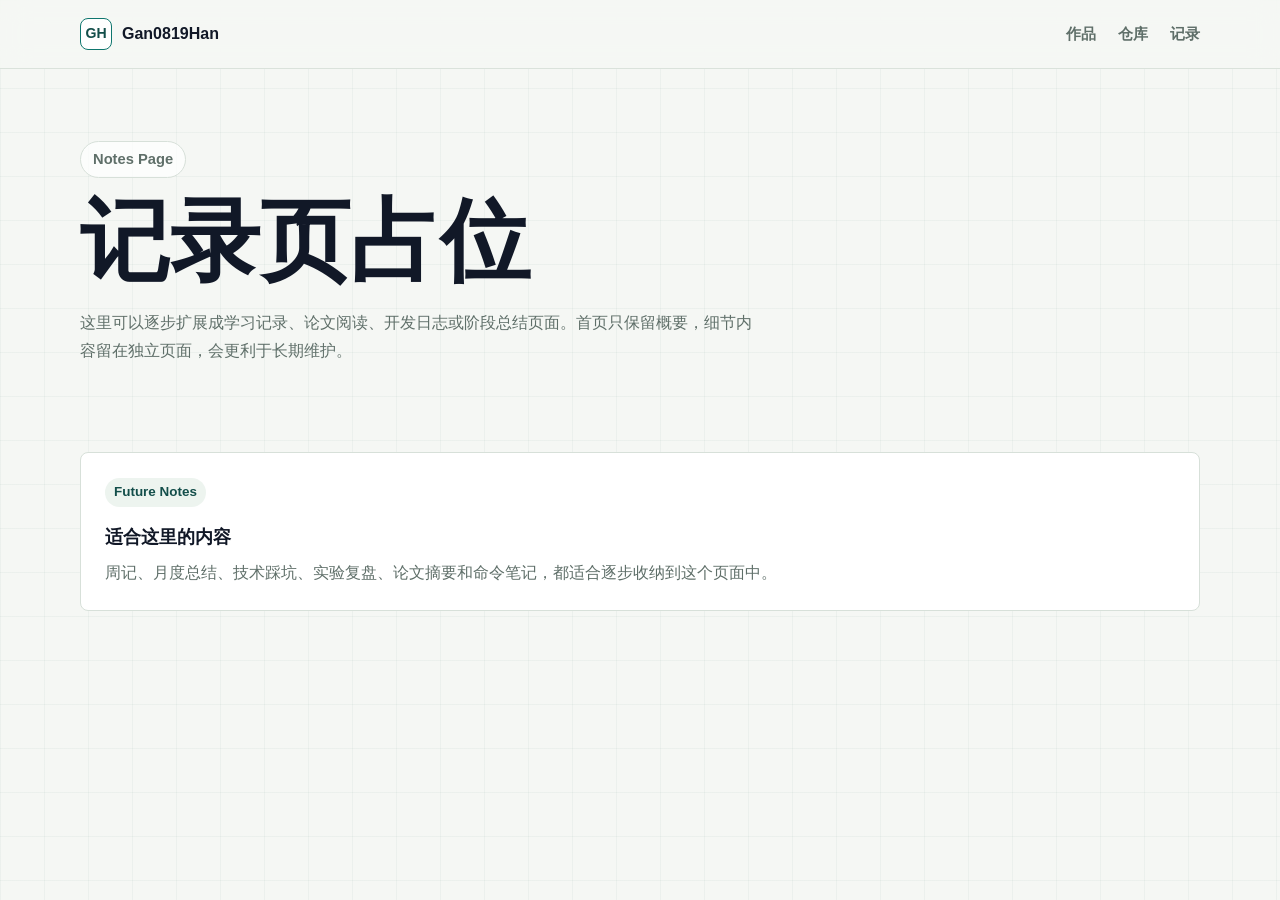
==== pages/notes.html @ f7a833a1 "Restructure homepage into static site layout" ====
<!doctype html>
<html lang="zh-CN">
<head>
  <meta charset="utf-8">
  <meta name="viewport" content="width=device-width, initial-scale=1">
  <title>记录页 | Gan0819Han</title>
  <meta name="description" content="Gan0819Han 记录页占位，用于后续扩展学习笔记与阶段更新。">
  <link rel="stylesheet" href="../assets/css/main.css">
</head>
<body class="page-shell">
  <header class="site-header">
    <nav class="nav wrap" aria-label="主导航">
      <a class="brand" href="../index.html">
        <span class="brand-mark">GH</span>
        <span>Gan0819Han</span>
      </a>
      <div class="nav-links">
        <a href="../index.html#work">作品</a>
        <a href="../index.html#repos">仓库</a>
        <a href="../index.html#notes">记录</a>
      </div>
    </nav>
  </header>

  <main class="wrap">
    <section class="page-hero">
      <p class="eyebrow">Notes Page</p>
      <h1>记录页占位</h1>
      <p>这里可以逐步扩展成学习记录、论文阅读、开发日志或阶段总结页面。首页只保留概要，细节内容留在独立页面，会更利于长期维护。</p>
    </section>

    <section class="section">
      <div class="placeholder-card card">
        <span class="card-label">Future Notes</span>
        <h3>适合这里的内容</h3>
        <p>周记、月度总结、技术踩坑、实验复盘、论文摘要和命令笔记，都适合逐步收纳到这个页面中。</p>
      </div>
    </section>
  </main>
</body>
</html>
---- assets/css/main.css ----
:root {
  color-scheme: light;
  --bg: #f5f7f4;
  --surface: #ffffff;
  --surface-soft: #edf4ef;
  --text: #1f2a2e;
  --muted: #5f6f69;
  --line: #d7e0d9;
  --accent: #0f766e;
  --accent-strong: #134e4a;
  --ink: #111827;
  --rust: #a44f2b;
  --gold: #b7791f;
  --shadow: 0 24px 70px rgba(23, 45, 38, 0.12);
}

* {
  box-sizing: border-box;
}

html {
  scroll-behavior: smooth;
}

body {
  margin: 0;
  color: var(--text);
  background:
    linear-gradient(90deg, rgba(19, 78, 74, 0.04) 1px, transparent 1px),
    linear-gradient(180deg, rgba(19, 78, 74, 0.04) 1px, transparent 1px),
    var(--bg);
  background-size: 44px 44px;
  font-family: "Trebuchet MS", "Microsoft YaHei", "PingFang SC", sans-serif;
  line-height: 1.7;
}

a {
  color: inherit;
  text-decoration: none;
}

a:hover {
  color: var(--accent-strong);
}

.wrap {
  width: min(1120px, calc(100% - 36px));
  margin: 0 auto;
}

.site-header {
  position: sticky;
  top: 0;
  z-index: 10;
  border-bottom: 1px solid rgba(215, 224, 217, 0.9);
  background: rgba(245, 247, 244, 0.88);
  backdrop-filter: blur(14px);
}

.nav {
  min-height: 68px;
  display: flex;
  align-items: center;
  justify-content: space-between;
  gap: 24px;
}

.brand {
  display: inline-flex;
  align-items: center;
  gap: 10px;
  font-weight: 800;
  color: var(--ink);
}

.brand-mark {
  width: 32px;
  height: 32px;
  border: 1px solid var(--accent);
  border-radius: 8px;
  display: inline-grid;
  place-items: center;
  background: var(--surface);
  color: var(--accent-strong);
  font-size: 0.88rem;
}

.nav-links {
  display: flex;
  align-items: center;
  gap: 22px;
  color: var(--muted);
  font-size: 0.95rem;
  font-weight: 650;
}

.hero {
  padding: 82px 0 64px;
  display: grid;
  grid-template-columns: minmax(0, 1.15fr) minmax(320px, 0.85fr);
  gap: 48px;
  align-items: center;
}

.eyebrow {
  width: fit-content;
  margin: 0 0 18px;
  padding: 5px 12px;
  border: 1px solid var(--line);
  border-radius: 999px;
  background: rgba(255, 255, 255, 0.72);
  color: var(--accent-strong);
  font-size: 0.92rem;
  font-weight: 800;
}

h1,
h2,
h3,
p {
  margin-top: 0;
}

h1 {
  margin-bottom: 22px;
  max-width: 760px;
  color: var(--ink);
  font-size: clamp(2.65rem, 7vw, 5.6rem);
  line-height: 1.02;
  letter-spacing: 0;
}

.lead {
  margin-bottom: 30px;
  max-width: 670px;
  color: var(--muted);
  font-size: 1.12rem;
}

.actions {
  display: flex;
  flex-wrap: wrap;
  gap: 12px;
  margin-bottom: 34px;
}

.button {
  min-height: 46px;
  padding: 0 18px;
  border: 1px solid var(--accent);
  border-radius: 8px;
  display: inline-flex;
  align-items: center;
  justify-content: center;
  gap: 8px;
  background: var(--accent);
  color: #ffffff;
  font-weight: 800;
}

.button:hover {
  color: #ffffff;
  background: var(--accent-strong);
  border-color: var(--accent-strong);
}

.button.secondary {
  background: var(--surface);
  color: var(--accent-strong);
}

.button.secondary:hover {
  color: var(--accent-strong);
  background: var(--surface-soft);
}

.quick-facts {
  display: grid;
  grid-template-columns: repeat(3, minmax(0, 1fr));
  gap: 12px;
  max-width: 700px;
}

.fact,
.profile-card,
.card,
.skill-panel,
.repo-row,
.timeline-item,
.structure-panel {
  border: 1px solid var(--line);
  border-radius: 8px;
  background: var(--surface);
}

.fact {
  padding: 14px;
  background: rgba(255, 255, 255, 0.75);
}

.fact strong {
  display: block;
  color: var(--ink);
  font-size: 1rem;
  line-height: 1.25;
}

.fact span {
  display: block;
  margin-top: 4px;
  color: var(--muted);
  font-size: 0.9rem;
}

.profile-card {
  padding: 26px;
  background: rgba(255, 255, 255, 0.86);
  box-shadow: var(--shadow);
}

.avatar-row {
  display: flex;
  align-items: center;
  gap: 16px;
  margin-bottom: 24px;
}

.avatar {
  width: 92px;
  height: 92px;
  border: 4px solid var(--surface-soft);
  border-radius: 50%;
  display: block;
  object-fit: cover;
  background: var(--surface-soft);
}

.profile-card h2 {
  margin-bottom: 4px;
  color: var(--ink);
  font-size: 1.35rem;
  line-height: 1.25;
  letter-spacing: 0;
}

.profile-card p {
  margin-bottom: 0;
  color: var(--muted);
}

.status-list {
  display: grid;
  gap: 12px;
  padding: 0;
  margin: 0 0 24px;
  list-style: none;
}

.status-list li {
  border-left: 3px solid var(--accent);
  padding-left: 12px;
  color: var(--muted);
}

.status-list strong {
  display: block;
  color: var(--text);
}

.profile-links,
.structure-links {
  display: grid;
  grid-template-columns: 1fr 1fr;
  gap: 10px;
}

.profile-link {
  border: 1px solid var(--line);
  border-radius: 8px;
  padding: 10px 12px;
  background: var(--surface);
  color: var(--accent-strong);
  font-weight: 750;
  text-align: center;
}

.section {
  padding: 40px 0;
}

.section-head {
  display: flex;
  align-items: flex-end;
  justify-content: space-between;
  gap: 20px;
  margin-bottom: 22px;
}

.section-title {
  margin-bottom: 0;
  color: var(--ink);
  font-size: clamp(1.6rem, 3vw, 2.25rem);
  line-height: 1.18;
  letter-spacing: 0;
}

.section-note {
  max-width: 430px;
  margin-bottom: 0;
  color: var(--muted);
}

.grid-3 {
  display: grid;
  grid-template-columns: repeat(3, minmax(0, 1fr));
  gap: 16px;
}

.card {
  padding: 22px;
  min-height: 100%;
}

.card-label {
  display: inline-flex;
  margin-bottom: 18px;
  padding: 3px 9px;
  border-radius: 999px;
  background: var(--surface-soft);
  color: var(--accent-strong);
  font-size: 0.84rem;
  font-weight: 800;
}

.card h3 {
  margin-bottom: 10px;
  color: var(--ink);
  font-size: 1.15rem;
  line-height: 1.3;
}

.card p {
  margin-bottom: 0;
  color: var(--muted);
}

.project-meta,
.tags {
  display: flex;
  flex-wrap: wrap;
}

.project-meta {
  gap: 8px;
  margin: 14px 0 18px;
}

.meta-pill,
.tag {
  border: 1px solid var(--line);
  border-radius: 999px;
  background: #fbfcfb;
  font-weight: 700;
}

.meta-pill {
  padding: 4px 10px;
  color: var(--accent-strong);
  font-size: 0.82rem;
}

.text-link {
  display: inline-flex;
  margin-top: 16px;
  color: var(--accent-strong);
  font-weight: 800;
}

.card.accent-rust {
  border-top: 4px solid var(--rust);
}

.card.accent-gold {
  border-top: 4px solid var(--gold);
}

.card.accent-teal {
  border-top: 4px solid var(--accent);
}

.skill-panel,
.structure-panel {
  display: grid;
  grid-template-columns: 0.9fr 1.1fr;
  gap: 18px;
  padding: 28px;
}

.skill-panel p,
.structure-panel p {
  margin-bottom: 0;
  color: var(--muted);
}

.tags {
  gap: 10px;
  align-content: start;
}

.tag {
  padding: 7px 12px;
  color: var(--text);
  font-size: 0.92rem;
}

.timeline,
.repo-list {
  display: grid;
  gap: 14px;
}

.timeline-item {
  padding: 18px 20px;
  display: grid;
  grid-template-columns: 138px 1fr;
  gap: 18px;
}

.timeline-item time {
  color: var(--accent-strong);
  font-weight: 850;
}

.timeline-item h3,
.repo-row h3 {
  margin-bottom: 6px;
  color: var(--ink);
  font-size: 1.05rem;
}

.timeline-item p,
.repo-row p,
.repo-side,
.repo-time {
  margin-bottom: 0;
  color: var(--muted);
}

.repo-row {
  padding: 18px 20px;
  display: grid;
  grid-template-columns: minmax(0, 1.2fr) minmax(180px, 0.6fr) minmax(130px, 0.45fr);
  gap: 18px;
  align-items: start;
}

.repo-side {
  font-weight: 700;
}

.repo-time {
  text-align: right;
  font-weight: 700;
  color: var(--accent-strong);
}

.contact {
  margin: 40px auto 72px;
  border: 1px solid var(--line);
  border-radius: 8px;
  padding: 30px;
  display: grid;
  grid-template-columns: 1fr auto;
  gap: 24px;
  align-items: center;
  background: var(--ink);
  color: #ffffff;
}

.contact h2 {
  margin-bottom: 8px;
  font-size: clamp(1.45rem, 3vw, 2rem);
  line-height: 1.2;
  letter-spacing: 0;
}

.contact p {
  margin-bottom: 0;
  color: #c9d5d2;
}

.contact .button.secondary {
  border-color: rgba(255, 255, 255, 0.42);
  background: transparent;
  color: #ffffff;
}

.contact .button.secondary:hover {
  border-color: #ffffff;
  background: rgba(255, 255, 255, 0.1);
  color: #ffffff;
}

.site-footer {
  border-top: 1px solid var(--line);
  padding: 24px 0;
  color: var(--muted);
  text-align: center;
  font-size: 0.92rem;
}

.page-shell {
  min-height: 100vh;
}

.page-hero {
  padding: 72px 0 32px;
}

.page-hero p {
  max-width: 680px;
  color: var(--muted);
}

.placeholder-card {
  padding: 24px;
}

@media (max-width: 860px) {
  .hero,
  .skill-panel,
  .structure-panel,
  .contact {
    grid-template-columns: 1fr;
  }

  .quick-facts,
  .grid-3,
  .profile-links,
  .structure-links {
    grid-template-columns: 1fr;
  }

  .section-head {
    align-items: flex-start;
    flex-direction: column;
  }

  .timeline-item,
  .repo-row {
    grid-template-columns: 1fr;
    gap: 8px;
  }

  .repo-time {
    text-align: left;
  }
}

@media (max-width: 620px) {
  .wrap {
    width: min(100% - 28px, 1120px);
  }

  .nav {
    align-items: flex-start;
    flex-direction: column;
    padding: 14px 0;
  }

  .nav-links {
    width: 100%;
    justify-content: space-between;
    gap: 10px;
  }

  .hero {
    padding: 48px 0 36px;
  }

  .profile-card,
  .skill-panel,
  .structure-panel,
  .contact {
    padding: 22px;
  }
}
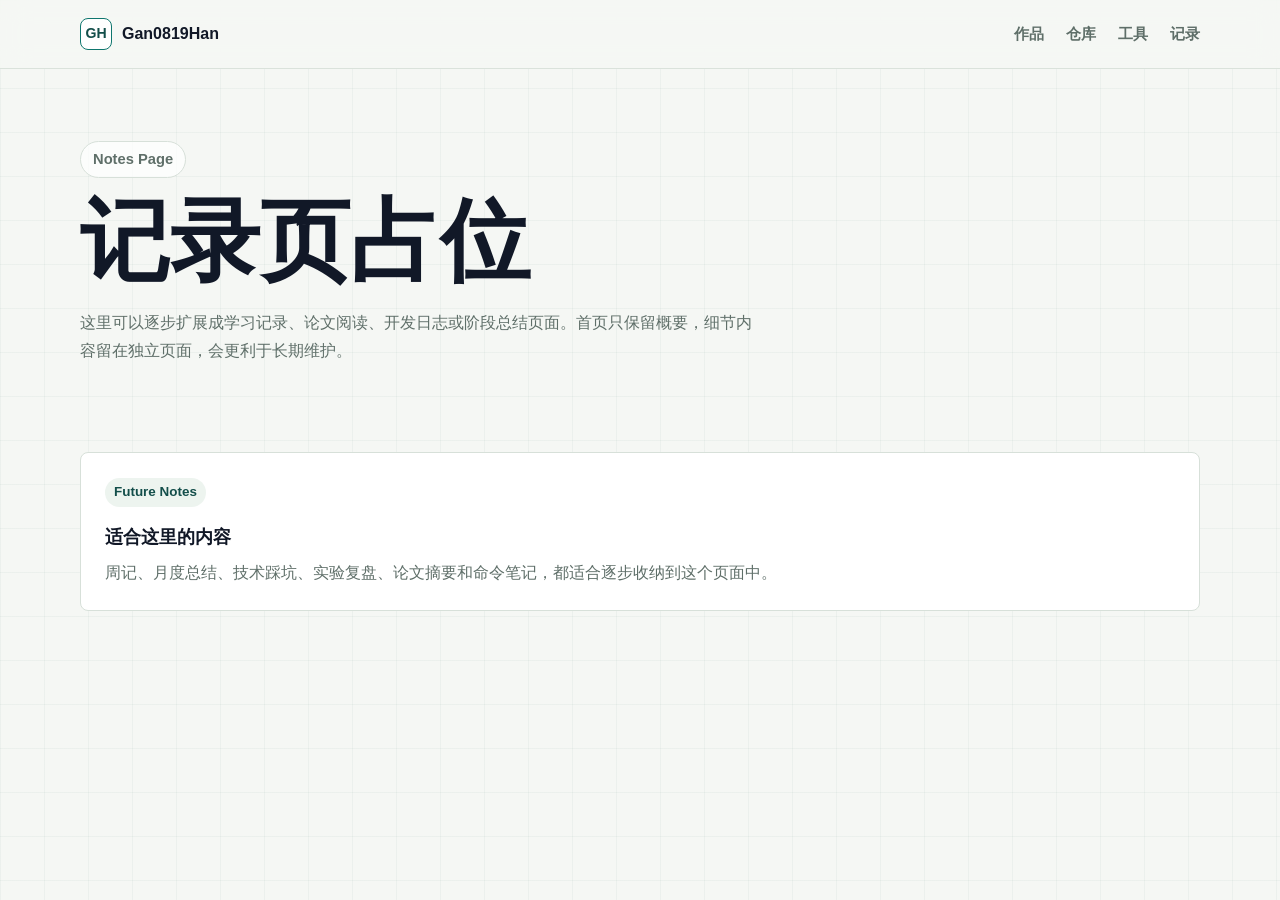
==== commit efad4360: "Add BYOK study tools page" ====
--- a/pages/notes.html
+++ b/pages/notes.html
@@ -17,6 +17,7 @@
       <div class="nav-links">
         <a href="../index.html#work">作品</a>
         <a href="../index.html#repos">仓库</a>
+        <a href="tools.html">工具</a>
         <a href="../index.html#notes">记录</a>
       </div>
     </nav>
--- a/assets/css/main.css
+++ b/assets/css/main.css
@@ -267,10 +267,14 @@
   color: var(--text);
 }
 
+.stacked-text {
+  display: block;
+}
+
 .profile-links,
 .structure-links {
   display: grid;
-  grid-template-columns: 1fr 1fr;
+  grid-template-columns: repeat(auto-fit, minmax(180px, 1fr));
   gap: 10px;
 }
 
@@ -477,6 +481,11 @@
   color: #ffffff;
 }
 
+.contact-copy {
+  display: grid;
+  gap: 8px;
+}
+
 .contact h2 {
   margin-bottom: 8px;
   font-size: clamp(1.45rem, 3vw, 2rem);
@@ -489,6 +498,43 @@
   color: #c9d5d2;
 }
 
+.contact-grid {
+  display: grid;
+  grid-template-columns: repeat(3, minmax(0, 1fr));
+  gap: 12px;
+}
+
+.contact-card {
+  border: 1px solid rgba(255, 255, 255, 0.12);
+  border-radius: 8px;
+  padding: 16px;
+  background: rgba(255, 255, 255, 0.05);
+  display: grid;
+  gap: 6px;
+}
+
+.contact-card strong,
+.contact-card a {
+  color: #ffffff;
+}
+
+.contact-card a:hover {
+  color: #d7f6f0;
+}
+
+.contact-label {
+  color: #9ec7c0;
+  font-size: 0.82rem;
+  font-weight: 800;
+  text-transform: uppercase;
+  letter-spacing: 0.04em;
+}
+
+.contact-card p {
+  color: #c9d5d2;
+  font-size: 0.92rem;
+}
+
 .contact .button.secondary {
   border-color: rgba(255, 255, 255, 0.42);
   background: transparent;
@@ -526,8 +572,497 @@
   padding: 24px;
 }
 
+.tools-main {
+  padding-bottom: 72px;
+}
+
+.tools-hero {
+  padding: 72px 0 36px;
+  display: grid;
+  grid-template-columns: minmax(0, 1.05fr) minmax(320px, 0.95fr);
+  gap: 28px;
+  align-items: stretch;
+}
+
+.tools-lead {
+  max-width: 720px;
+}
+
+.hero-badges,
+.helper-list,
+.safety-list,
+.tool-actions,
+.provider-pills {
+  display: flex;
+  flex-wrap: wrap;
+}
+
+.hero-badges,
+.provider-pills {
+  gap: 10px;
+}
+
+.helper-list {
+  gap: 8px;
+  margin-top: 22px;
+}
+
+.helper-chip {
+  border: 1px solid var(--line);
+  border-radius: 999px;
+  padding: 7px 12px;
+  background: rgba(255, 255, 255, 0.82);
+  color: var(--accent-strong);
+  font-size: 0.88rem;
+  font-weight: 700;
+}
+
+.tools-visual {
+  border: 1px solid var(--line);
+  border-radius: 8px;
+  background:
+    radial-gradient(circle at top right, rgba(15, 118, 110, 0.18), transparent 32%),
+    linear-gradient(180deg, rgba(255, 255, 255, 0.98), rgba(237, 244, 239, 0.9));
+  box-shadow: var(--shadow);
+  padding: 22px;
+  display: grid;
+  gap: 18px;
+}
+
+.mock-shell {
+  border: 1px solid rgba(19, 78, 74, 0.12);
+  border-radius: 8px;
+  background: rgba(255, 255, 255, 0.95);
+  overflow: hidden;
+}
+
+.mock-header {
+  padding: 12px 14px;
+  border-bottom: 1px solid rgba(19, 78, 74, 0.1);
+  display: flex;
+  justify-content: space-between;
+  gap: 10px;
+  font-size: 0.86rem;
+  color: var(--muted);
+}
+
+.mock-header strong {
+  color: var(--ink);
+}
+
+.mock-body {
+  padding: 16px 14px;
+  display: grid;
+  gap: 14px;
+}
+
+.mock-row {
+  display: grid;
+  grid-template-columns: 1fr 1fr;
+  gap: 10px;
+}
+
+.mock-box {
+  border: 1px solid rgba(15, 118, 110, 0.14);
+  border-radius: 8px;
+  padding: 12px;
+  background: rgba(245, 247, 244, 0.78);
+}
+
+.mock-label {
+  display: block;
+  margin-bottom: 6px;
+  color: var(--muted);
+  font-size: 0.8rem;
+  font-weight: 700;
+}
+
+.mock-matrix {
+  font-family: "Consolas", "Courier New", monospace;
+  white-space: pre;
+  color: var(--ink);
+  font-size: 0.9rem;
+  line-height: 1.5;
+}
+
+.mock-formula {
+  color: var(--ink);
+  font-size: 1.1rem;
+  font-weight: 700;
+}
+
+.mock-caption {
+  color: var(--muted);
+  font-size: 0.88rem;
+}
+
+.provider-grid,
+.safety-grid,
+.tool-grid {
+  display: grid;
+  gap: 16px;
+}
+
+.provider-grid {
+  grid-template-columns: repeat(4, minmax(0, 1fr));
+}
+
+.safety-grid {
+  grid-template-columns: repeat(3, minmax(0, 1fr));
+}
+
+.tool-grid {
+  grid-template-columns: 320px minmax(0, 1fr);
+  align-items: start;
+}
+
+.provider-card,
+.safety-card,
+.tool-sidebar,
+.tool-workspace,
+.tool-panel,
+.result-panel,
+.preview-panel,
+.tool-intro-card {
+  border: 1px solid var(--line);
+  border-radius: 8px;
+  background: rgba(255, 255, 255, 0.92);
+}
+
+.provider-card,
+.safety-card,
+.tool-intro-card {
+  padding: 20px;
+}
+
+.provider-card h3,
+.safety-card h3,
+.tool-intro-card h3 {
+  margin-bottom: 8px;
+  font-size: 1.02rem;
+}
+
+.provider-card p,
+.safety-card p,
+.tool-intro-card p {
+  margin-bottom: 0;
+  color: var(--muted);
+}
+
+.provider-meta {
+  margin-top: 14px;
+  display: grid;
+  gap: 8px;
+  color: var(--muted);
+  font-size: 0.9rem;
+}
+
+.provider-meta code,
+.helper-code {
+  padding: 2px 6px;
+  border-radius: 6px;
+  background: rgba(19, 78, 74, 0.08);
+  color: var(--accent-strong);
+}
+
+.safety-list {
+  gap: 12px;
+  margin-top: 12px;
+}
+
+.safety-list span {
+  min-height: 40px;
+  padding: 10px 12px;
+  border-radius: 8px;
+  background: rgba(15, 118, 110, 0.08);
+  display: inline-flex;
+  align-items: center;
+  color: var(--accent-strong);
+  font-size: 0.9rem;
+  font-weight: 700;
+}
+
+.tool-sidebar {
+  padding: 24px;
+  position: sticky;
+  top: 92px;
+  display: grid;
+  gap: 18px;
+}
+
+.tool-sidebar h2,
+.tool-workspace h2 {
+  margin-bottom: 8px;
+}
+
+.tool-sidebar p,
+.tool-workspace p,
+.tool-panel p {
+  color: var(--muted);
+}
+
+.config-stack,
+.field-grid {
+  display: grid;
+  gap: 14px;
+}
+
+.field-grid.two-up {
+  grid-template-columns: 1fr 1fr;
+}
+
+.field-group {
+  display: grid;
+  gap: 8px;
+}
+
+.field-group label,
+.stack-label {
+  color: var(--ink);
+  font-size: 0.92rem;
+  font-weight: 700;
+}
+
+.field-group input,
+.field-group select,
+.field-group textarea {
+  width: 100%;
+  min-height: 46px;
+  border: 1px solid var(--line);
+  border-radius: 8px;
+  padding: 11px 14px;
+  background: #ffffff;
+  color: var(--text);
+  font: inherit;
+}
+
+.field-group textarea {
+  min-height: 132px;
+  resize: vertical;
+}
+
+.field-group input:focus,
+.field-group select:focus,
+.field-group textarea:focus {
+  outline: 2px solid rgba(15, 118, 110, 0.14);
+  border-color: var(--accent);
+}
+
+.inline-check {
+  display: inline-flex;
+  align-items: center;
+  gap: 10px;
+  color: var(--muted);
+  font-size: 0.92rem;
+}
+
+.inline-check input {
+  width: 16px;
+  height: 16px;
+  accent-color: var(--accent);
+}
+
+.helper-note {
+  color: var(--muted);
+  font-size: 0.9rem;
+}
+
+.tool-workspace {
+  padding: 24px;
+  display: grid;
+  gap: 22px;
+}
+
+.tool-switcher {
+  display: flex;
+  flex-wrap: wrap;
+  gap: 10px;
+}
+
+.tool-switcher button {
+  min-height: 42px;
+  padding: 0 14px;
+  border: 1px solid var(--line);
+  border-radius: 999px;
+  background: rgba(255, 255, 255, 0.82);
+  color: var(--muted);
+  font: inherit;
+  font-weight: 700;
+  cursor: pointer;
+}
+
+.tool-switcher button.is-active {
+  border-color: var(--accent);
+  background: rgba(15, 118, 110, 0.1);
+  color: var(--accent-strong);
+}
+
+.tool-panel {
+  display: none;
+  padding: 22px;
+}
+
+.tool-panel.is-active {
+  display: grid;
+  gap: 18px;
+}
+
+.panel-head {
+  display: flex;
+  flex-wrap: wrap;
+  justify-content: space-between;
+  gap: 12px;
+  align-items: flex-start;
+}
+
+.panel-head h3 {
+  margin-bottom: 6px;
+}
+
+.panel-hint {
+  color: var(--muted);
+  font-size: 0.92rem;
+}
+
+.tool-actions {
+  gap: 10px;
+}
+
+.ghost-button,
+.copy-button {
+  min-height: 42px;
+  padding: 0 14px;
+  border: 1px solid var(--line);
+  border-radius: 8px;
+  background: #ffffff;
+  color: var(--accent-strong);
+  font: inherit;
+  font-weight: 700;
+  cursor: pointer;
+}
+
+.copy-button {
+  min-width: 108px;
+}
+
+.tool-actions .button,
+.tool-actions .ghost-button,
+.tool-actions .copy-button {
+  min-height: 42px;
+}
+
+.matrix-layout,
+.latex-layout,
+.ocr-layout {
+  display: grid;
+  gap: 18px;
+}
+
+.matrix-layout {
+  grid-template-columns: minmax(0, 1fr) minmax(260px, 0.8fr);
+}
+
+.latex-layout,
+.ocr-layout {
+  grid-template-columns: minmax(0, 1.05fr) minmax(280px, 0.95fr);
+}
+
+.result-panel,
+.preview-panel {
+  min-height: 100%;
+  padding: 18px;
+  display: grid;
+  gap: 12px;
+}
+
+.result-panel pre,
+.result-panel code,
+.result-empty,
+.provider-status {
+  border-radius: 8px;
+  background: rgba(15, 118, 110, 0.06);
+}
+
+.result-panel pre {
+  margin: 0;
+  padding: 14px;
+  color: var(--ink);
+  overflow: auto;
+  white-space: pre-wrap;
+  word-break: break-word;
+}
+
+.result-empty,
+.provider-status {
+  padding: 12px 14px;
+  color: var(--muted);
+}
+
+.matrix-table {
+  width: 100%;
+  border-collapse: collapse;
+  overflow: hidden;
+}
+
+.matrix-table th,
+.matrix-table td {
+  border: 1px solid rgba(15, 118, 110, 0.12);
+  padding: 8px 10px;
+  text-align: center;
+}
+
+.matrix-table th {
+  background: rgba(15, 118, 110, 0.08);
+  color: var(--accent-strong);
+}
+
+.ocr-preview {
+  min-height: 220px;
+  border: 1px dashed rgba(15, 118, 110, 0.22);
+  border-radius: 8px;
+  display: grid;
+  place-items: center;
+  background: rgba(245, 247, 244, 0.72);
+  overflow: hidden;
+}
+
+.ocr-preview img {
+  width: 100%;
+  height: 100%;
+  object-fit: contain;
+}
+
+.preview-placeholder {
+  padding: 20px;
+  color: var(--muted);
+  text-align: center;
+}
+
+.formula-preview-box {
+  min-height: 168px;
+  border: 1px dashed rgba(15, 118, 110, 0.22);
+  border-radius: 8px;
+  padding: 18px;
+  background: rgba(245, 247, 244, 0.72);
+  color: var(--ink);
+  font-family: "Consolas", "Courier New", monospace;
+  white-space: pre-wrap;
+  word-break: break-word;
+}
+
+.status-error {
+  color: #9f1239;
+  background: rgba(190, 24, 93, 0.08);
+}
+
+.status-success {
+  color: #166534;
+  background: rgba(34, 197, 94, 0.1);
+}
+
 @media (max-width: 860px) {
   .hero,
+  .tools-hero,
   .skill-panel,
   .structure-panel,
   .contact {
@@ -535,7 +1070,11 @@
   }
 
   .quick-facts,
+  .provider-grid,
+  .safety-grid,
+  .tool-grid,
   .grid-3,
+  .contact-grid,
   .profile-links,
   .structure-links {
     grid-template-columns: 1fr;
@@ -552,6 +1091,14 @@
     gap: 8px;
   }
 
+  .matrix-layout,
+  .latex-layout,
+  .ocr-layout,
+  .mock-row,
+  .field-grid.two-up {
+    grid-template-columns: 1fr;
+  }
+
   .repo-time {
     text-align: left;
   }
@@ -578,10 +1125,21 @@
     padding: 48px 0 36px;
   }
 
+  .tools-hero {
+    padding: 48px 0 28px;
+  }
+
   .profile-card,
   .skill-panel,
   .structure-panel,
+  .tool-sidebar,
+  .tool-workspace,
+  .tool-panel,
   .contact {
     padding: 22px;
   }
-}
+
+  .tool-sidebar {
+    position: static;
+  }
+}
